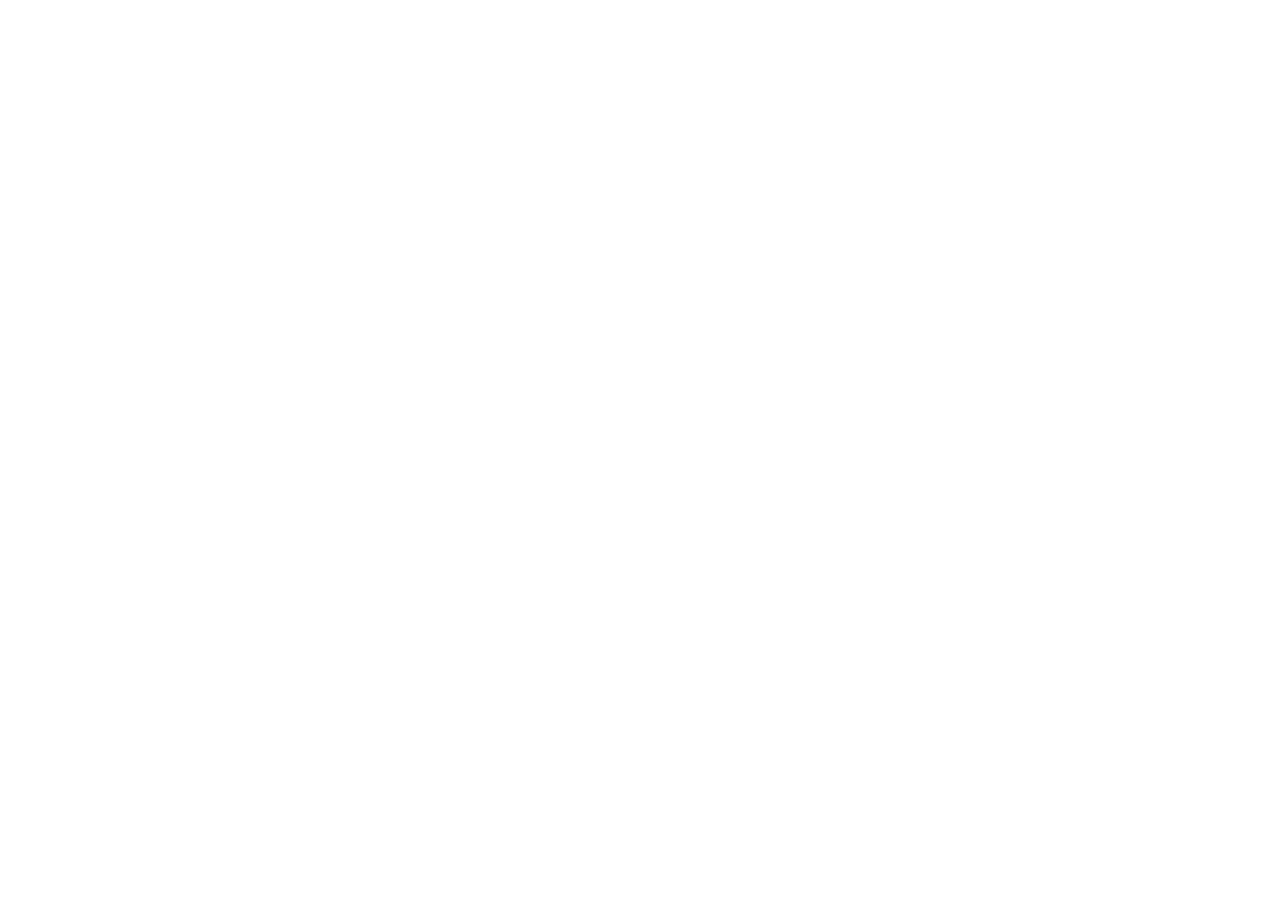
==== index.html @ 2cb547a8 "Initial commit" ====
<!DOCTYPE html>
<html lang="en">
<head>
  <meta charset="UTF-8">
  <meta name="viewport" content="width=device-width, initial-scale=1.0">
  <meta http-equiv="X-UA-Compatible" content="ie=edge">
  <title>Cafe Bonito</title>
  <link href="https://cdn.jsdelivr.net/npm/bootstrap@5.1.3/dist/css/bootstrap.min.css" rel="stylesheet" integrity="sha384-1BmE4kWBq78iYhFldvKuhfTAU6auU8tT94WrHftjDbrCEXSU1oBoqyl2QvZ6jIW3" crossorigin="anonymous">
</head>
<body>
 



<script src="https://cdn.jsdelivr.net/npm/@popperjs/core@2.10.2/dist/umd/popper.min.js"
integrity="sha384-7+zCNj/IqJ95wo16oMtfsKbZ9ccEh31eOz1HGyDuCQ6wgnyJNSYdrPa03rtR1zdB"
crossorigin="anonymous"></script>
<script src="https://cdn.jsdelivr.net/npm/bootstrap@5.1.3/dist/js/bootstrap.min.js"
integrity="sha384-QJHtvGhmr9XOIpI6YVutG+2QOK9T+ZnN4kzFN1RtK3zEFEIsxhlmWl5/YESvpZ13"
crossorigin="anonymous"></script>
</body>
</html>
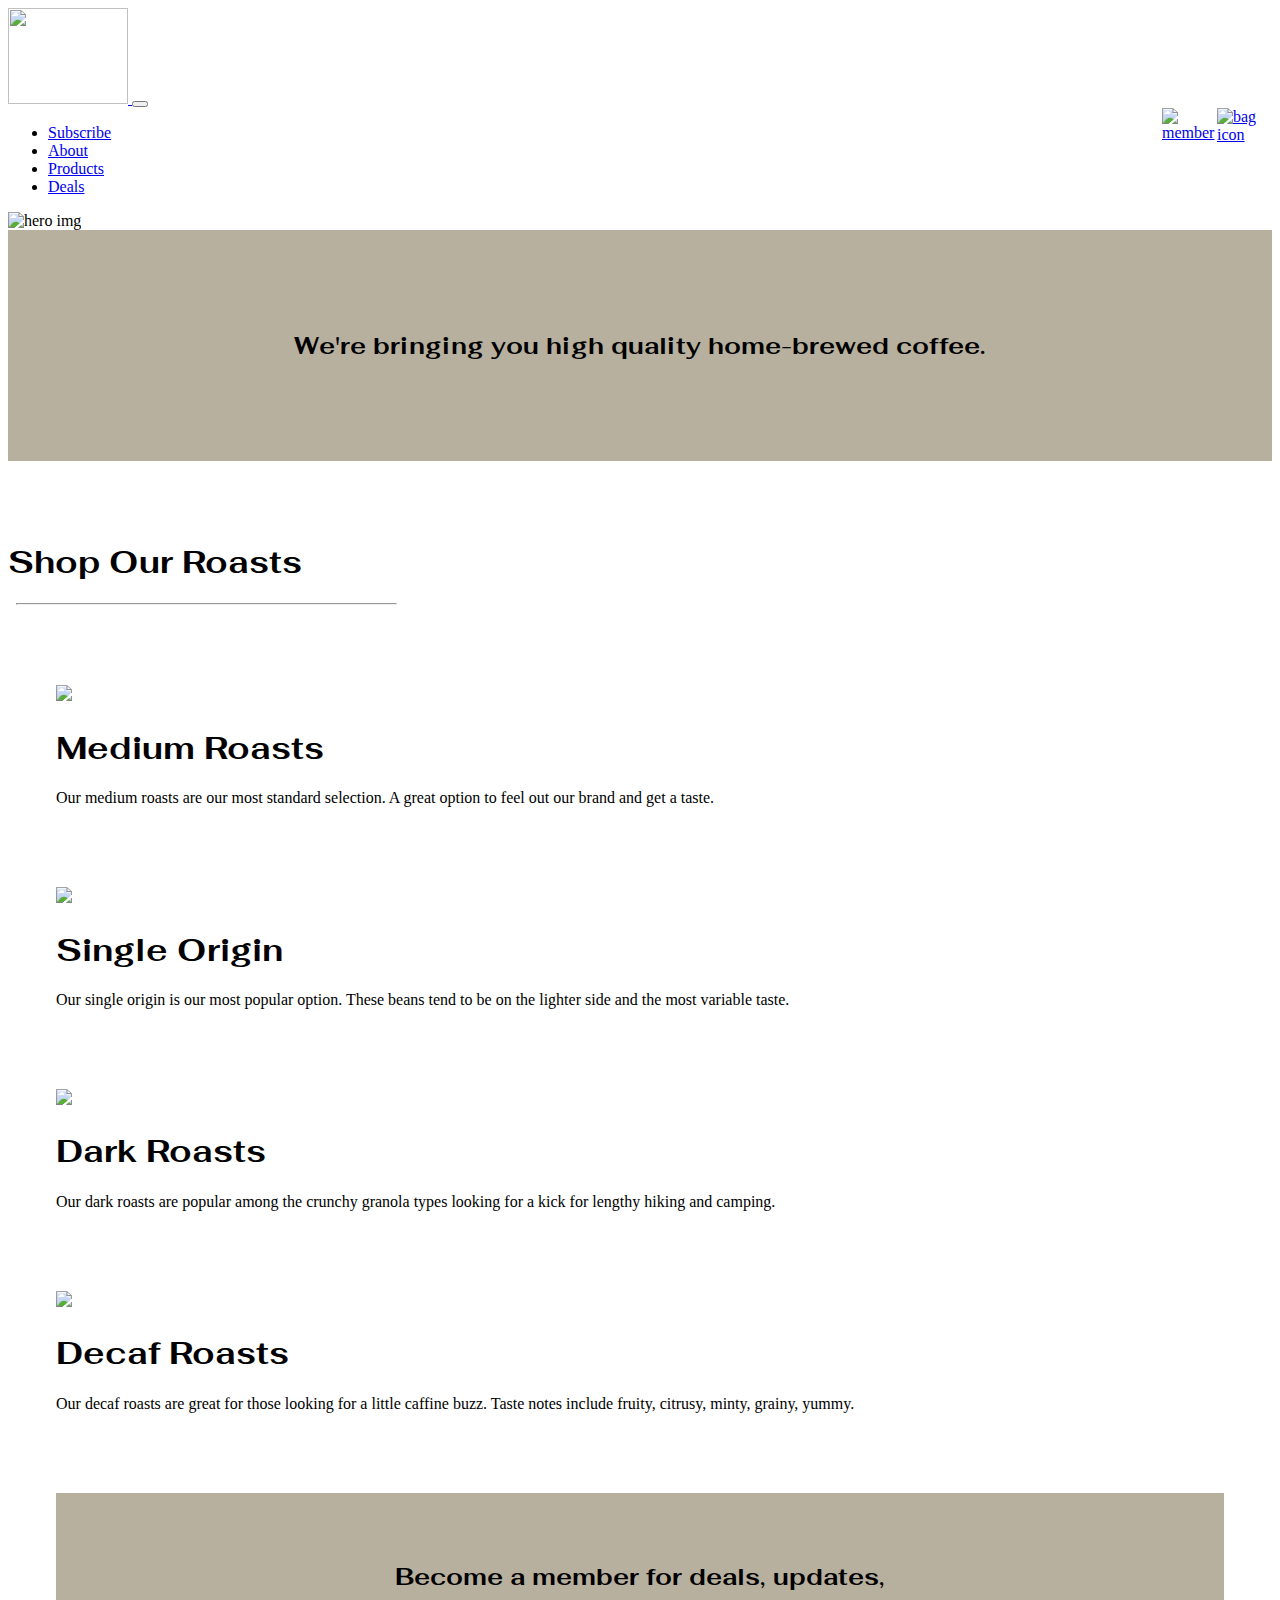
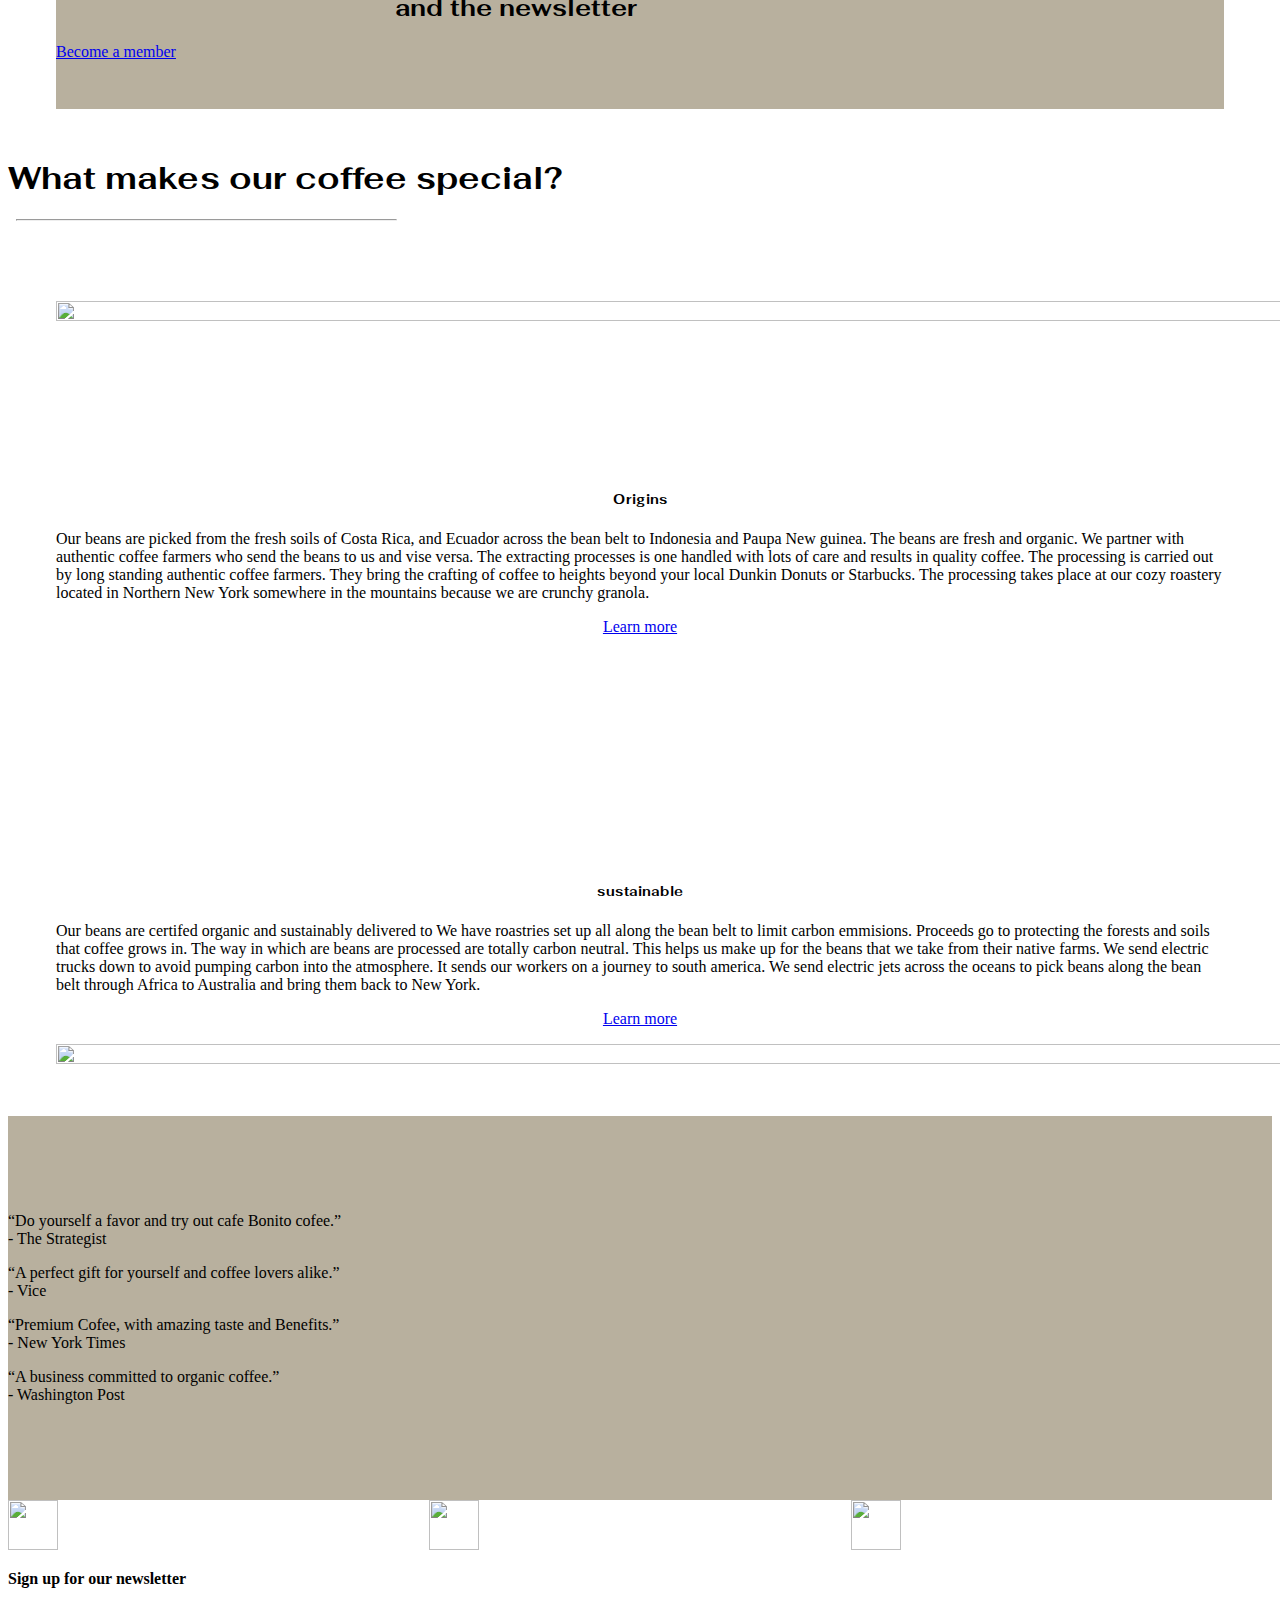
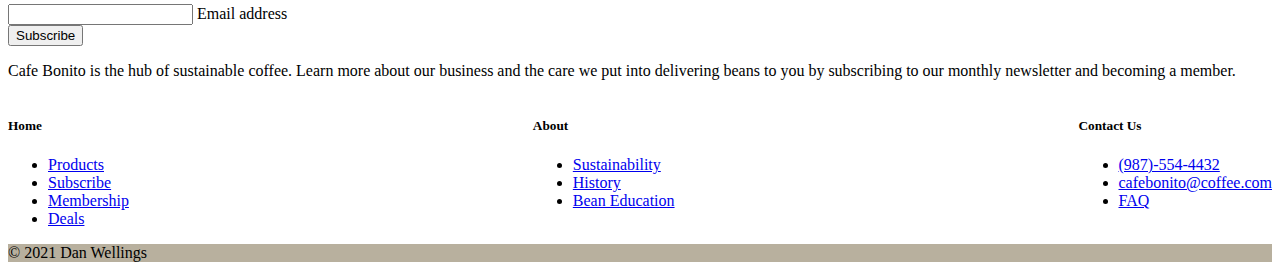
==== commit 109504d8: "Update index.html" ====
--- a/index.html
+++ b/index.html
@@ -6,11 +6,323 @@
   <meta http-equiv="X-UA-Compatible" content="ie=edge">
   <title>Cafe Bonito</title>
   <link href="https://cdn.jsdelivr.net/npm/bootstrap@5.1.3/dist/css/bootstrap.min.css" rel="stylesheet" integrity="sha384-1BmE4kWBq78iYhFldvKuhfTAU6auU8tT94WrHftjDbrCEXSU1oBoqyl2QvZ6jIW3" crossorigin="anonymous">
-</head>
+  <link rel="stylesheet" href="style.css">
+  <link rel="preconnect" href="https://fonts.googleapis.com">
+<link rel="preconnect" href="https://fonts.gstatic.com" crossorigin>
+<link href="https://fonts.googleapis.com/css2?family=Fahkwang:wght@400;700&display=swap" rel="stylesheet">
+
+
 <body>
- 
-
-
+    <nav class="navbar navbar-expand-lg navbar-light bg-light">
+  <div class="container-fluid">
+    <a class="navbar-brand" href="#">
+      <img src="ass-sf/cb.svg" alt="" width="120" height="96">
+    </a>
+    <button class="navbar-toggler" type="button" data-bs-toggle="collapse" data-bs-target="#navbarNav" aria-controls="navbarNav" aria-expanded="false" aria-label="Toggle navigation">
+      <span class="navbar-toggler-icon"></span>
+    </button>
+    <div class="collapse navbar-collapse" id="navbarNav">
+      <ul class="navbar-nav">
+        <li class="nav-item">
+          <a class="nav-link active" aria-current="page" href="#">Subscribe</a>
+        </li>
+        <li class="nav-item">
+          <a class="nav-link" href="#">About</a>
+        </li>
+        <li class="nav-item">
+          <a class="nav-link" href="#">Products</a>
+        </li>
+        <li class="nav-item">
+          <a class="nav-link" href="#">Deals</a>
+        </li>
+      </ul>
+      <div class="navbar-right">
+        <a class="nav-item-r" href="#">
+          <img class="nav-link" src="ass-sf/user.png" alt="member"></a>
+          <a class= "nav-item-r" href="#">
+          <img class="nav-link" src="ass-sf/shopping-bag.png" href="#" alt="bag icon"></a>
+      </div>
+    </div>
+  </div>
+</nav>
+
+  <section id="hero" class="container-fluid">
+    <img src="ass-sf/pucks.jpg" alt="hero img" width="100%" height="100%">
+  </section>
+    <section id="about" class="container-fluid">
+   <div class="card-hero">
+     <div class="card-body-1">
+      <h2>We're bringing you high quality home-brewed coffee.</h2>
+    </div>
+  </div>
+  </section>
+
+  <section id="products" class="container-fluid">
+    <h1>Shop Our Roasts</h1>
+    <hr />
+      <!--.card-->
+      <div class="row row-cols-1 row-cols-sm-4 g-4">
+  <div class="col-sm">
+    <div class="card">
+      <a class= "responsive" href="#">
+          <img src="ass-sf/Blend.jpg" class="card-img-top">
+        </a>
+      <div class="cardp-body">
+        <h1 class="card-title">Medium Roasts</h1>
+        <p class="card-text">Our medium roasts are our most standard selection. A great option to feel out our brand and get a taste. </p>
+      </div>
+    </div>
+  </div>
+      <!--.card-->
+  <div class="col-sm">
+    <div class="card">
+      <a class= "responsive" href="#">
+          <img src="ass-sf/Single-c.jpg" class="card-img-top">
+        </a>
+
+      <div class="cardp-body">
+        <h1 class="card-title">Single Origin</h1>
+        <p class="card-text">Our single origin is our most popular option. These beans tend to be on the lighter side and the most variable taste.</p>
+      </div>
+    </div>
+  </div>
+      <!--.card-->
+  <div class="col-sm">
+    <div class="card">
+      <a class= "responsive" href="#">
+          <img src="ass-sf/Dark.jpg" class="card-img-top">
+        </a>
+      <div class="cardp-body">
+        <h1 class="card-title">Dark Roasts</h1>
+        <p class="card-text">Our dark roasts are popular among the crunchy granola types looking for a kick for lengthy hiking and camping. </p>
+      </div>
+    </div>
+  </div>
+      <!--.card-->
+  <div class="col-sm">
+  <div class="card">
+  <a class= "responsive" href="#">
+      <img src="ass-sf/Decaf.jpg" class="card-img-top">
+    </a>
+      <div class="cardp-body">
+        <h1 class="card-title">Decaf Roasts</h1>
+        <p class="card-text">Our decaf roasts are great for those looking for a little caffine buzz. Taste notes include fruity, citrusy, minty, grainy, yummy.</p>
+      </div>
+    </div>
+  </div>
+    </div>
+ </section>
+
+  <section id="member" class="container-fluid">
+    <div class="card text-center">
+    <div class="card-body-member">
+    <h2 class="card-title">Become a member for deals, updates,<br>and the newsletter</br></h2>
+    <a href="#" class="btn btn-dark">Become a member</a>
+  </div>
+</div>
+</section>
+
+  <h1>What makes our coffee special?</h1>
+  <hr />
+  <section id="info" class="container-fluid">
+    <div class="card mb-3">
+  <div class="row g-0">
+    <div class="col-md-8">
+      <img src="ass-sf/Fore.jpg" class="img-fluid rounded-start" width="150%" height="150%">
+    </div>
+    <div class="col-md-4">
+      <div class="card-body-info">
+        <h5 class="card-title-info">Origins</h5>
+        <p class="card-text px-3">Our beans are picked from the fresh soils of Costa Rica, and Ecuador across the bean belt to Indonesia and Paupa New guinea. The beans are fresh and organic. We partner
+  with authentic coffee farmers who send the beans to us and vise versa. The extracting processes is one handled with lots of care and results in quality coffee.
+  The processing is carried out by long standing authentic coffee farmers. They bring the crafting of coffee to heights beyond your local Dunkin Donuts or Starbucks.
+  The processing takes place at our cozy roastery located in Northern New York somewhere in the mountains because we are crunchy granola.</p>
+        <p class="card-text-info"><a href="#" class="btn btn-dark learn">Learn more</a></p>
+      </div>
+    </div>
+  </div>
+</div>
+<div class="card mb-3">
+<div class="row g-0">
+  <div class="col-md-4">
+    <div class="card-body-info">
+      <h5 class="card-title-info">sustainable</h5>
+      <p class="card-text px-3">Our beans are certifed organic and sustainably delivered to We have roastries set up all along the bean belt to limit carbon
+  emmisions. Proceeds go to protecting the forests and soils that coffee grows in. The way in which are beans are processed are totally carbon neutral. This helps us
+make up for the beans that we take from their native farms. We send electric trucks down to avoid pumping carbon into the atmosphere. It sends our workers on a
+journey to south america. We send electric jets across the oceans to pick beans along the bean belt through Africa to Australia and bring them back to New York.</p>
+      <p class="card-text-info"><a href="#" class="btn btn-dark">Learn more</a></p>
+    </div>
+  </div>
+  <div class="col-md-8">
+  <img src="ass-sf/farm.jpg" class="img-fluid rounded-start" width="150%" height="150%">
+</div>
+</div>
+</div>
+  </section>
+
+  <section id="testimonial" class="container-fluid">
+    <div class="card-body">
+     <div class="row row-cols-1 row-cols-sm-4">
+       <div class="col-sm">
+         <p>“Do yourself a favor and try out cafe Bonito cofee.”<br> - The Strategist</br></p>
+   </div>
+   <div class="col-sm">
+     <p>“A perfect gift for yourself and coffee lovers alike.”<br> -  Vice</br></p>
+</div>
+<div class="col-sm">
+  <p>“Premium Cofee, with amazing taste and Benefits.”<br> - New York Times</br></p>
+</div>
+<div class="col-sm">
+  <p>“A business committed to organic coffee.”<br> - Washington Post</br></p>
+</div>
+  </section>
+</body>
+  <footer class="bg-light text-center ">
+  <!-- Grid container -->
+  <div class="container p-4">
+
+      <!-- Section: Social media -->
+      <section class="mb-4">
+        <div class="social-row">
+        <!-- twitter -->
+        <a class="btn btn-floating m-1" href="#!" role="button">
+        <img src="ass-sf/twitter.png" width="50" height="50"></a>
+
+        <!-- facebook -->
+        <a class="btn btn-floating m-1" href="#!" role="button">
+        <img src="ass-sf/facebook.png" width="50" height="50"></a>
+
+        <!-- instagram -->
+        <a class="btn btn-floating m-1" href="#!" role="button">
+         <img src="ass-sf/instagram.png" width="50" height="50"></a>
+       </div>
+      </section>
+    <!-- Section: Form -->
+    <section class="">
+      <form action="">
+        <!--Grid row-->
+        <div class="row d-flex justify-content-center">
+          <!--Grid column-->
+          <div class="col-auto">
+            <p class="pt-2">
+              <strong>Sign up for our newsletter</strong>
+            </p>
+          </div>
+          <!--Grid column-->
+
+          <!--Grid column-->
+          <div class="col-md-5 col-12">
+            <!-- Email input -->
+            <div class="form-outline mb-4">
+              <input type="email" id="form5Example2" class="form-control" />
+              <label class="form-label" for="form5Example2">Email address</label>
+            </div>
+          </div>
+          <!--Grid column-->
+
+          <!--Grid column-->
+          <div class="col-auto">
+
+            <!-- Submit button -->
+            <button type="submit" class="btn btn-dark mb-4">
+              Subscribe
+            </button>
+          </div>
+          <!--Grid column-->
+        </div>
+        <!--Grid row-->
+      </form>
+    </section>
+    <!-- Section: Form -->
+
+
+    <!-- Section: Text -->
+    <section class="mb-4">
+      <p>
+        Cafe Bonito is the hub of sustainable coffee. Learn more about our business and
+        the care we put into delivering beans to you by subscribing to our monthly newsletter
+        and becoming a member.
+
+      </p>
+    </section>
+    <!-- Section: Text -->
+
+
+    <!-- Section: Links -->
+    <section class="">
+      <!--Grid row-->
+      <div class="row-f">
+        <!--Grid column-->
+        <div class="col-lg-3 col-md-6 mb-4 mb-md-0">
+          <h5 class="text-uppercase">Home</h5>
+
+          <ul class="list-unstyled mb-0">
+            <li>
+              <a href="#!" class="text-dark">Products</a>
+            </li>
+            <li>
+              <a href="#!" class="text-dark">Subscribe</a>
+            </li>
+            <li>
+              <a href="#!" class="text-dark">Membership</a>
+            </li>
+            <li>
+              <a href="#!" class="text-dark">Deals</a>
+            </li>
+          </ul>
+        </div>
+        <!--Grid column-->
+
+        <!--Grid column-->
+        <div class="col-lg-3 col-md-6 mb-4 mb-md-0">
+          <h5 class="text-uppercase">About</h5>
+
+          <ul class="list-unstyled mb-0">
+            <li>
+              <a href="#!" class="text-dark">Sustainability</a>
+            </li>
+            <li>
+              <a href="#!" class="text-dark">History</a>
+            </li>
+            <li>
+              <a href="#!" class="text-dark">Bean Education</a>
+            </li>
+          </ul>
+        </div>
+
+
+        <!--Grid column-->
+        <div class="col-lg-3 col-md-6 mb-4 mb-md-0">
+          <h5 class="text-uppercase">Contact Us</h5>
+
+          <ul class="list-unstyled mb-0">
+            <li>
+              <a href="#!" class="text-dark">(987)-554-4432</a>
+            </li>
+            <li>
+              <a href="#!" class="text-dark">cafebonito@coffee.com</a>
+            </li>
+            <li>
+              <a href="#!" class="text-dark">FAQ</a>
+            </li>
+          </ul>
+        </div>
+        <!--Grid column-->
+      </div>
+      <!--Grid row-->
+    </section>
+    <!-- Section: Links -->
+
+  </div>
+  <!-- Grid container -->
+
+  <!-- Copyright -->
+  <div class="text-center p-3" style="background-color:#B8B09E">
+    © 2021 Dan Wellings
+  </div>
+  <!-- Copyright -->
+  </footer>
 
 <script src="https://cdn.jsdelivr.net/npm/@popperjs/core@2.10.2/dist/umd/popper.min.js"
 integrity="sha384-7+zCNj/IqJ95wo16oMtfsKbZ9ccEh31eOz1HGyDuCQ6wgnyJNSYdrPa03rtR1zdB"
--- a/style.css
+++ b/style.css
@@ -0,0 +1,118 @@
+
+.card-body {
+ background-color: #B8B09E;
+ padding-top: 5rem;
+ padding-bottom: 5rem;
+}
+
+.card-body-1 {
+  background-color: #B8B09E;
+  padding-top: 5rem;
+  padding-bottom: 5rem;
+  margin-bottom: 5rem;
+  text-align: center;
+
+
+}
+.navbar-collapse {
+  display: flex;
+  flex-direction: row;
+  justify-content: space-between;
+  align-items: flex-start;
+}
+
+.navbar-right {
+  display: flex;
+  flex-direction: row;
+  list-style: none;
+}
+
+.nav-item-r img {
+  width: 55px;
+  height: auto;
+}
+
+.nav-item-r {
+  display: flex;
+  justify-content: flex-end;
+  align-content: flex-end;
+
+}
+
+
+
+
+
+
+h1 {
+  font-family: 'Fahkwang', sans-serif;
+}
+
+h2 {
+  font-family: 'Fahkwang', sans-serif;
+  display: flex;
+  justify-content: center;
+  align-content: center;
+}
+
+hr {
+  width: 30%;
+  margin-left: .5rem;
+  margin-right: auto;
+}
+
+
+
+
+.card {
+  margin-left: 3rem;
+  margin-right: 3rem;
+  margin-top: 5rem;
+  margin-bottom: 3rem;
+}
+
+.card-d {
+  margin-left: 3rem;
+  margin-right: 3rem;
+  margin-top:3rem;
+  margin-bottom: 3rem;
+}
+
+
+
+.card-body-member {
+  background-color: #B8B09E;
+  padding-top: 3rem;
+  padding-bottom: 3rem;
+}
+
+.card-text-info {
+  display: flex;
+  justify-content: center;
+  align-content: center;
+}
+
+.card-title-info {
+font-family: 'Fahkwang', sans-serif;
+display: flex;
+justify-content: center;
+align-content: center;
+}
+
+.col-md-4 {
+padding-top: 9rem;
+
+}
+
+
+
+.social-row {
+  display: grid;
+  grid-template-columns: 1fr 1fr 1fr;
+
+}
+
+.row-f {
+  display: flex;
+  justify-content: space-between;
+}
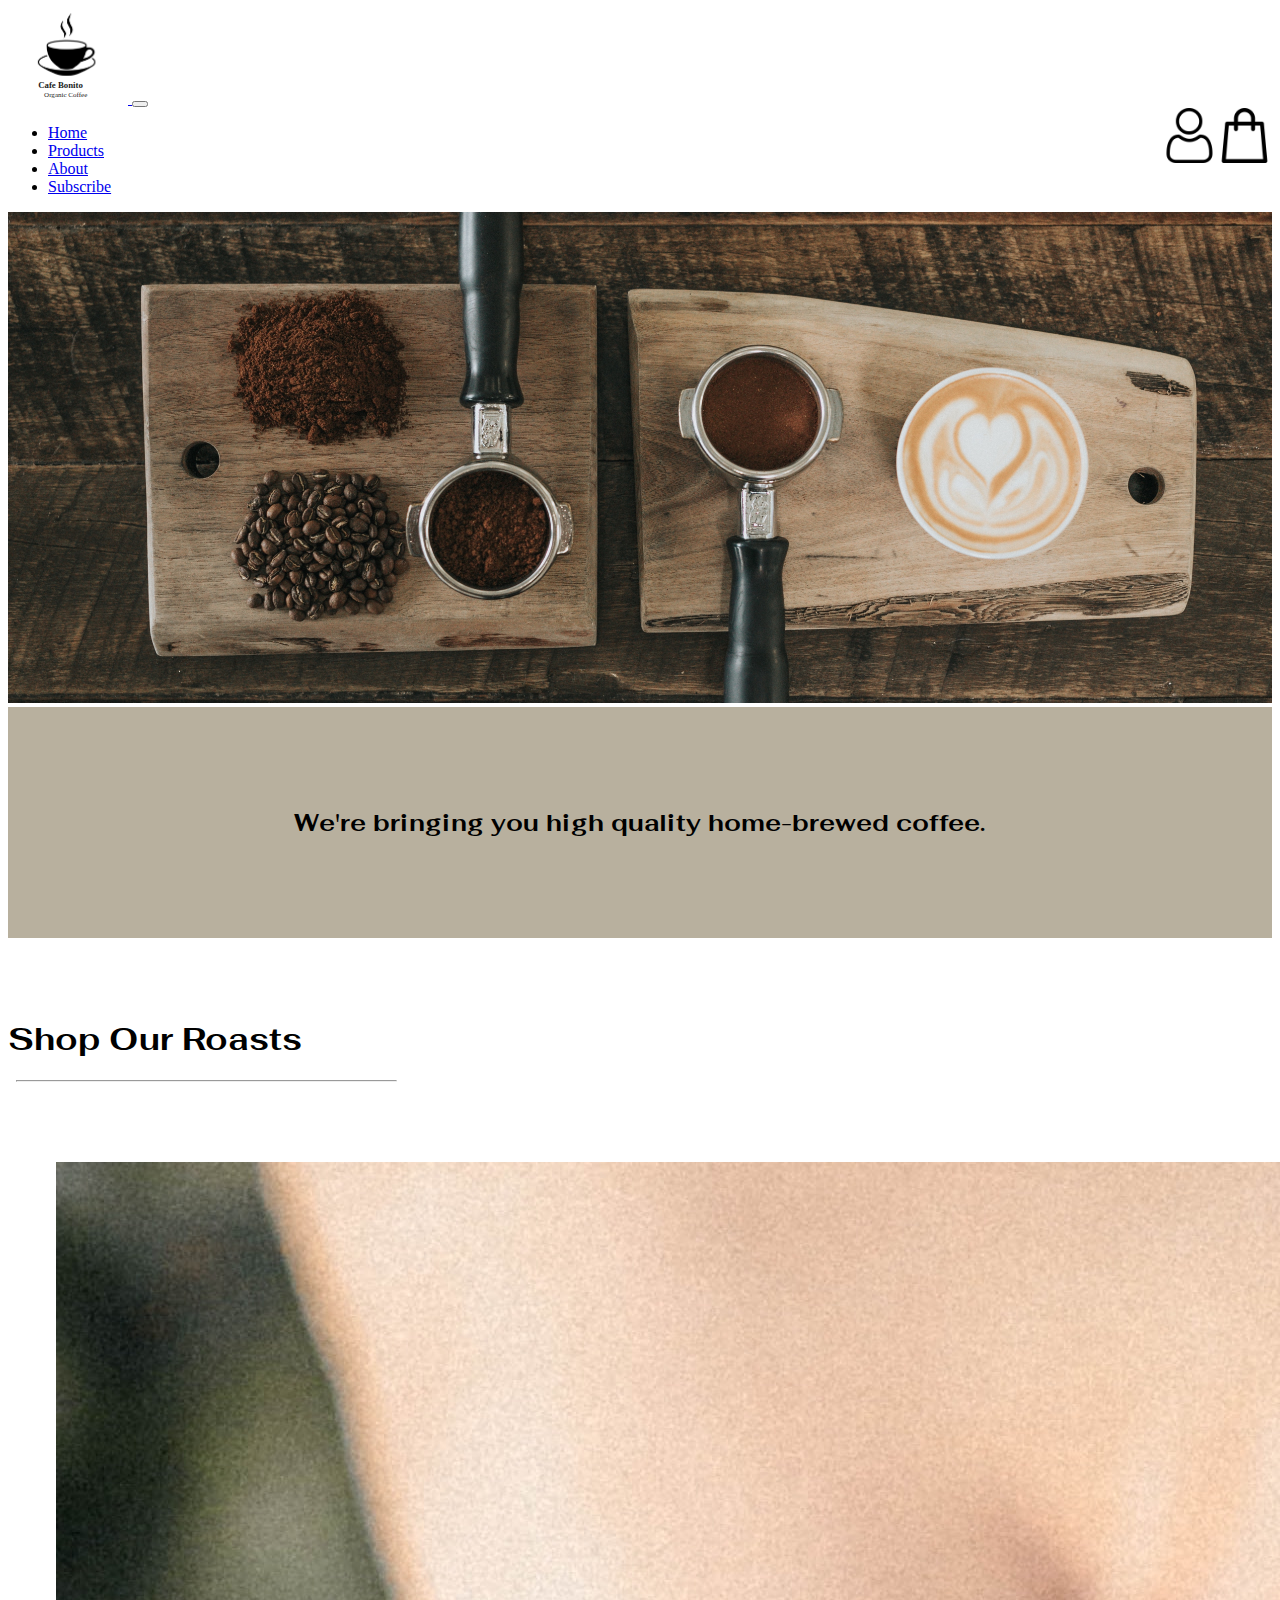
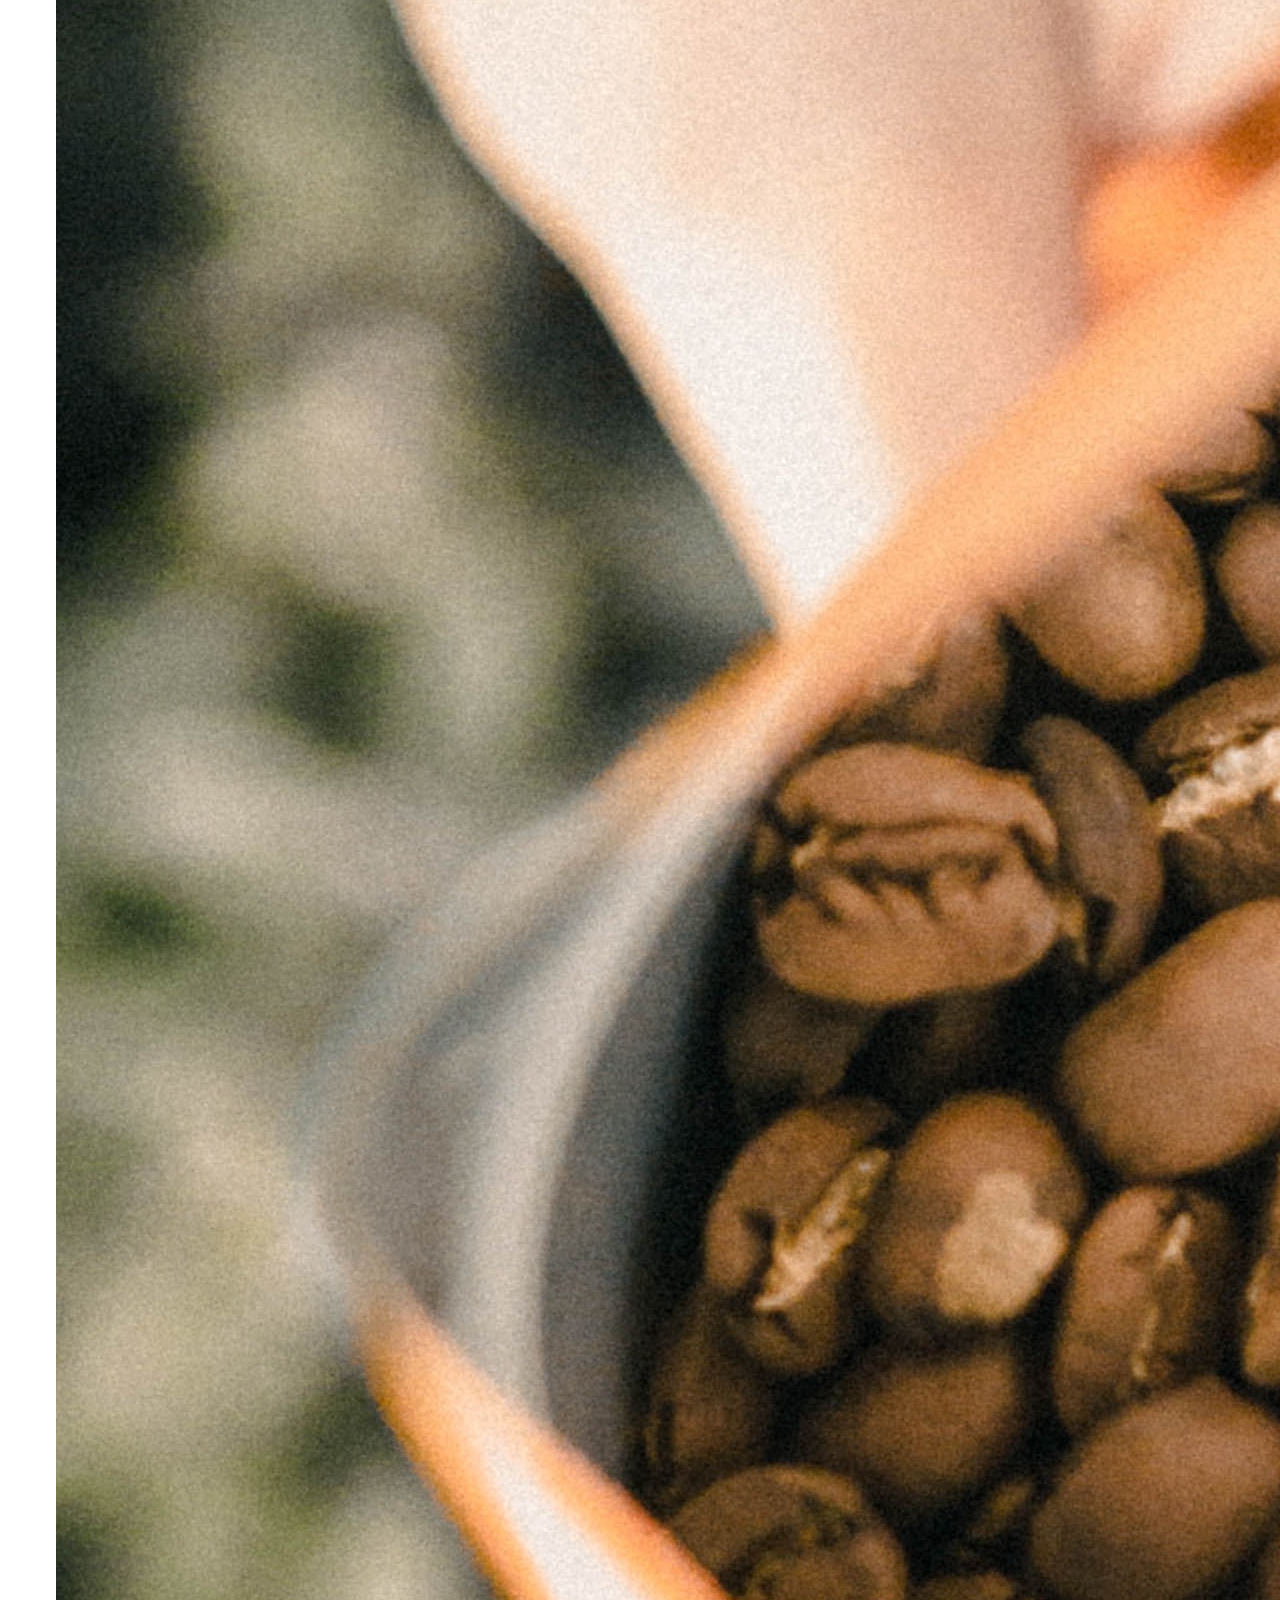
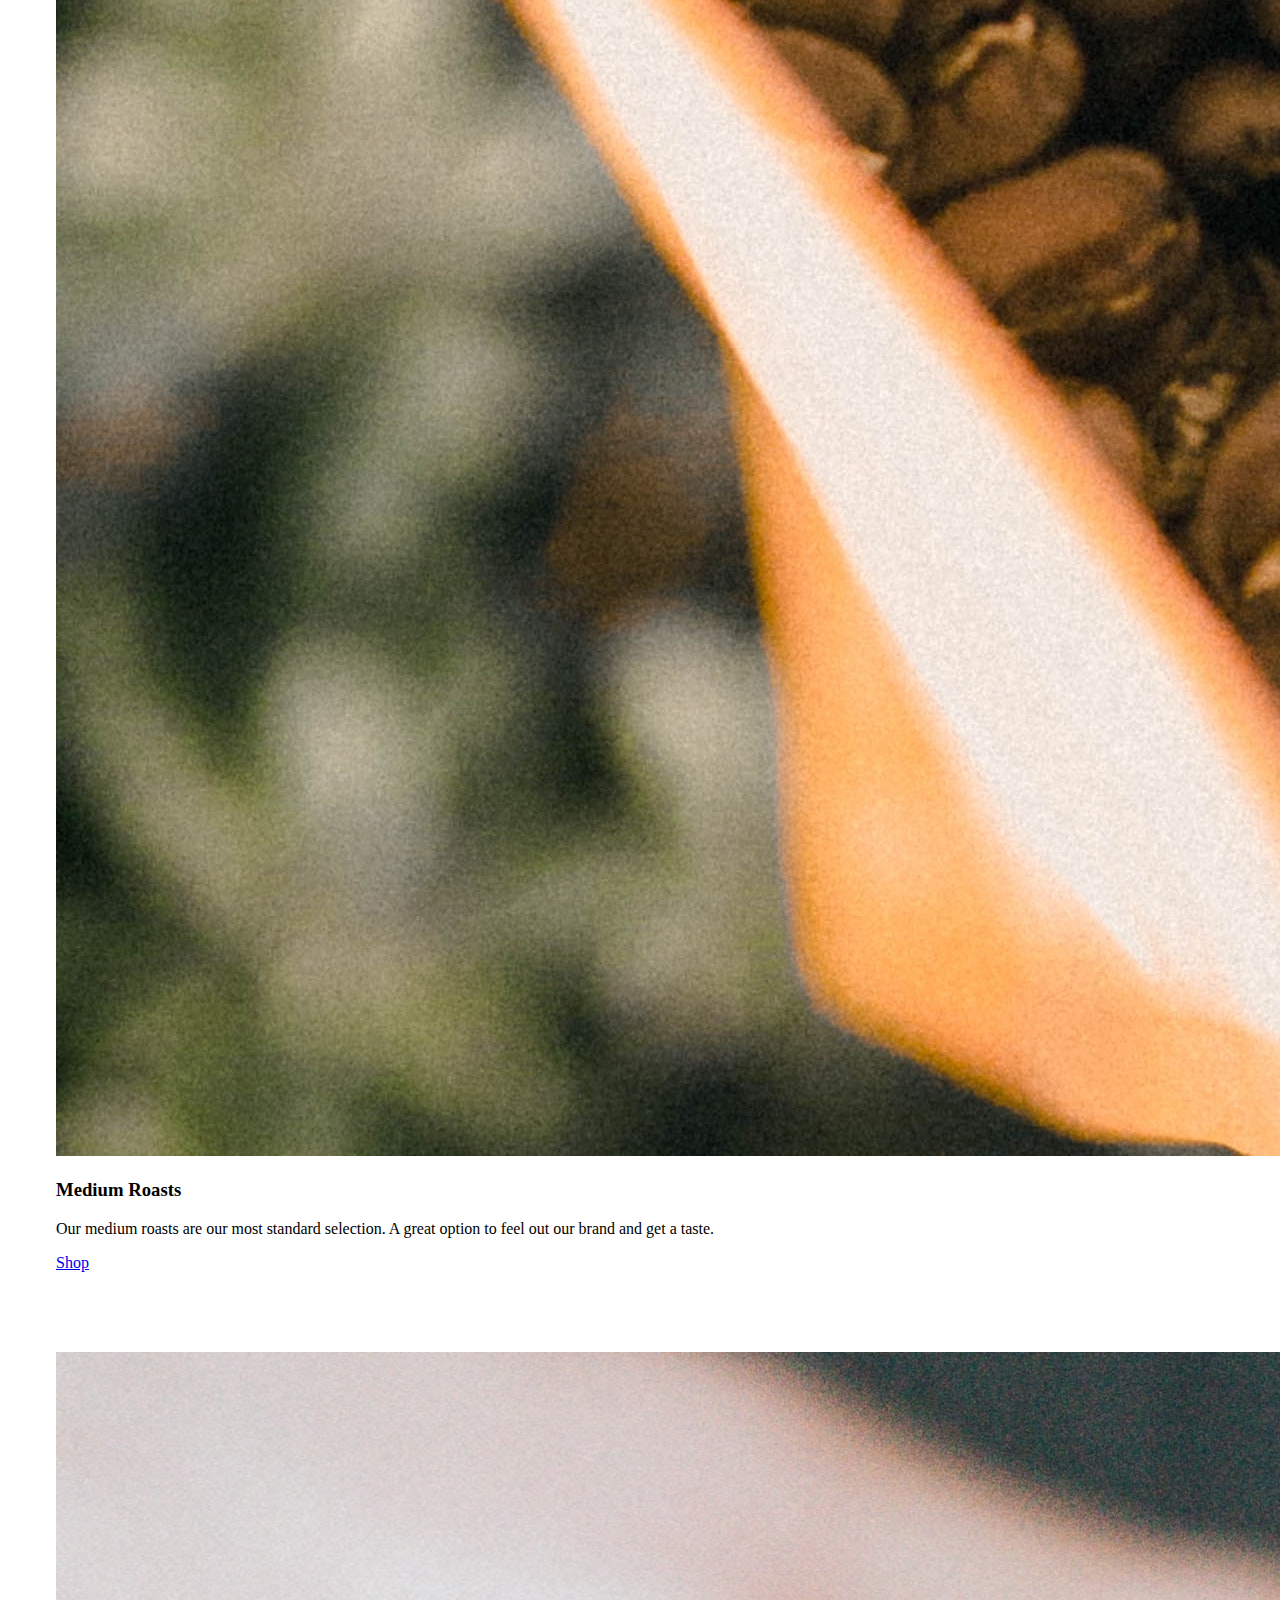
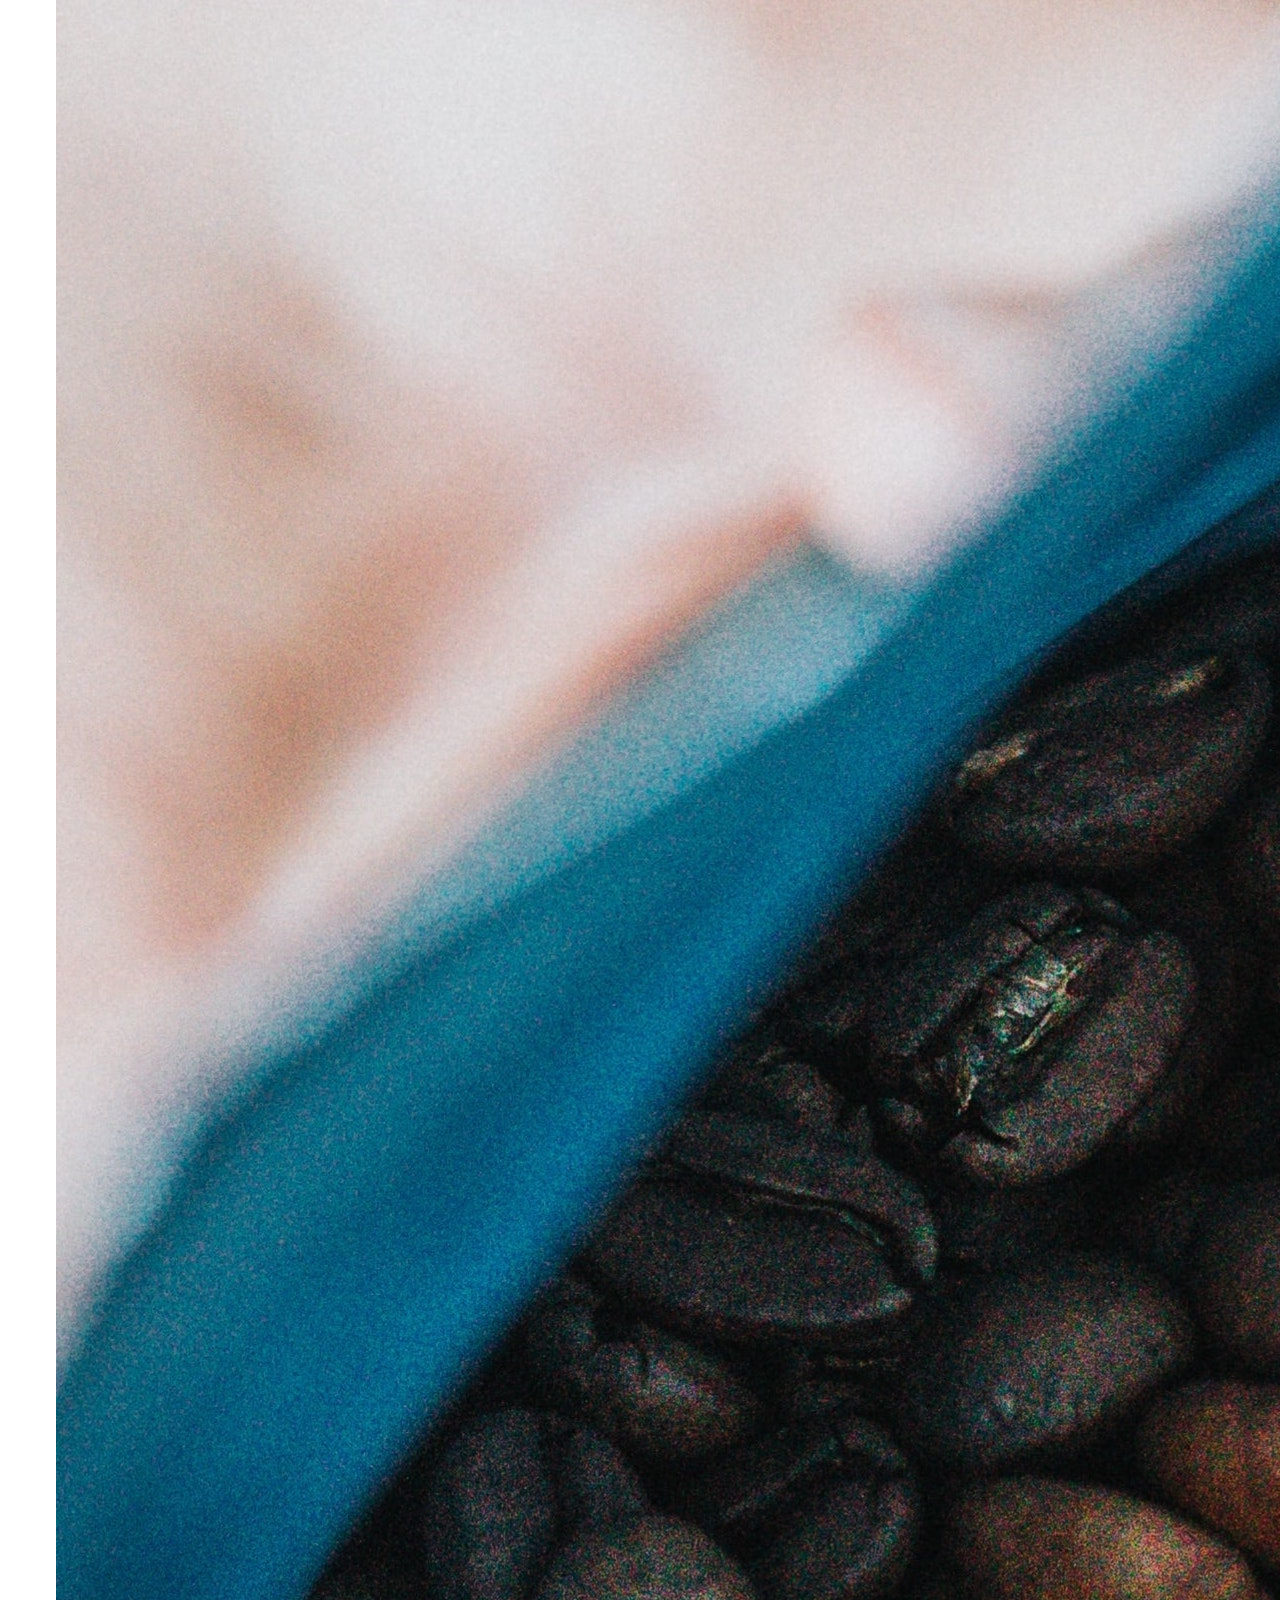
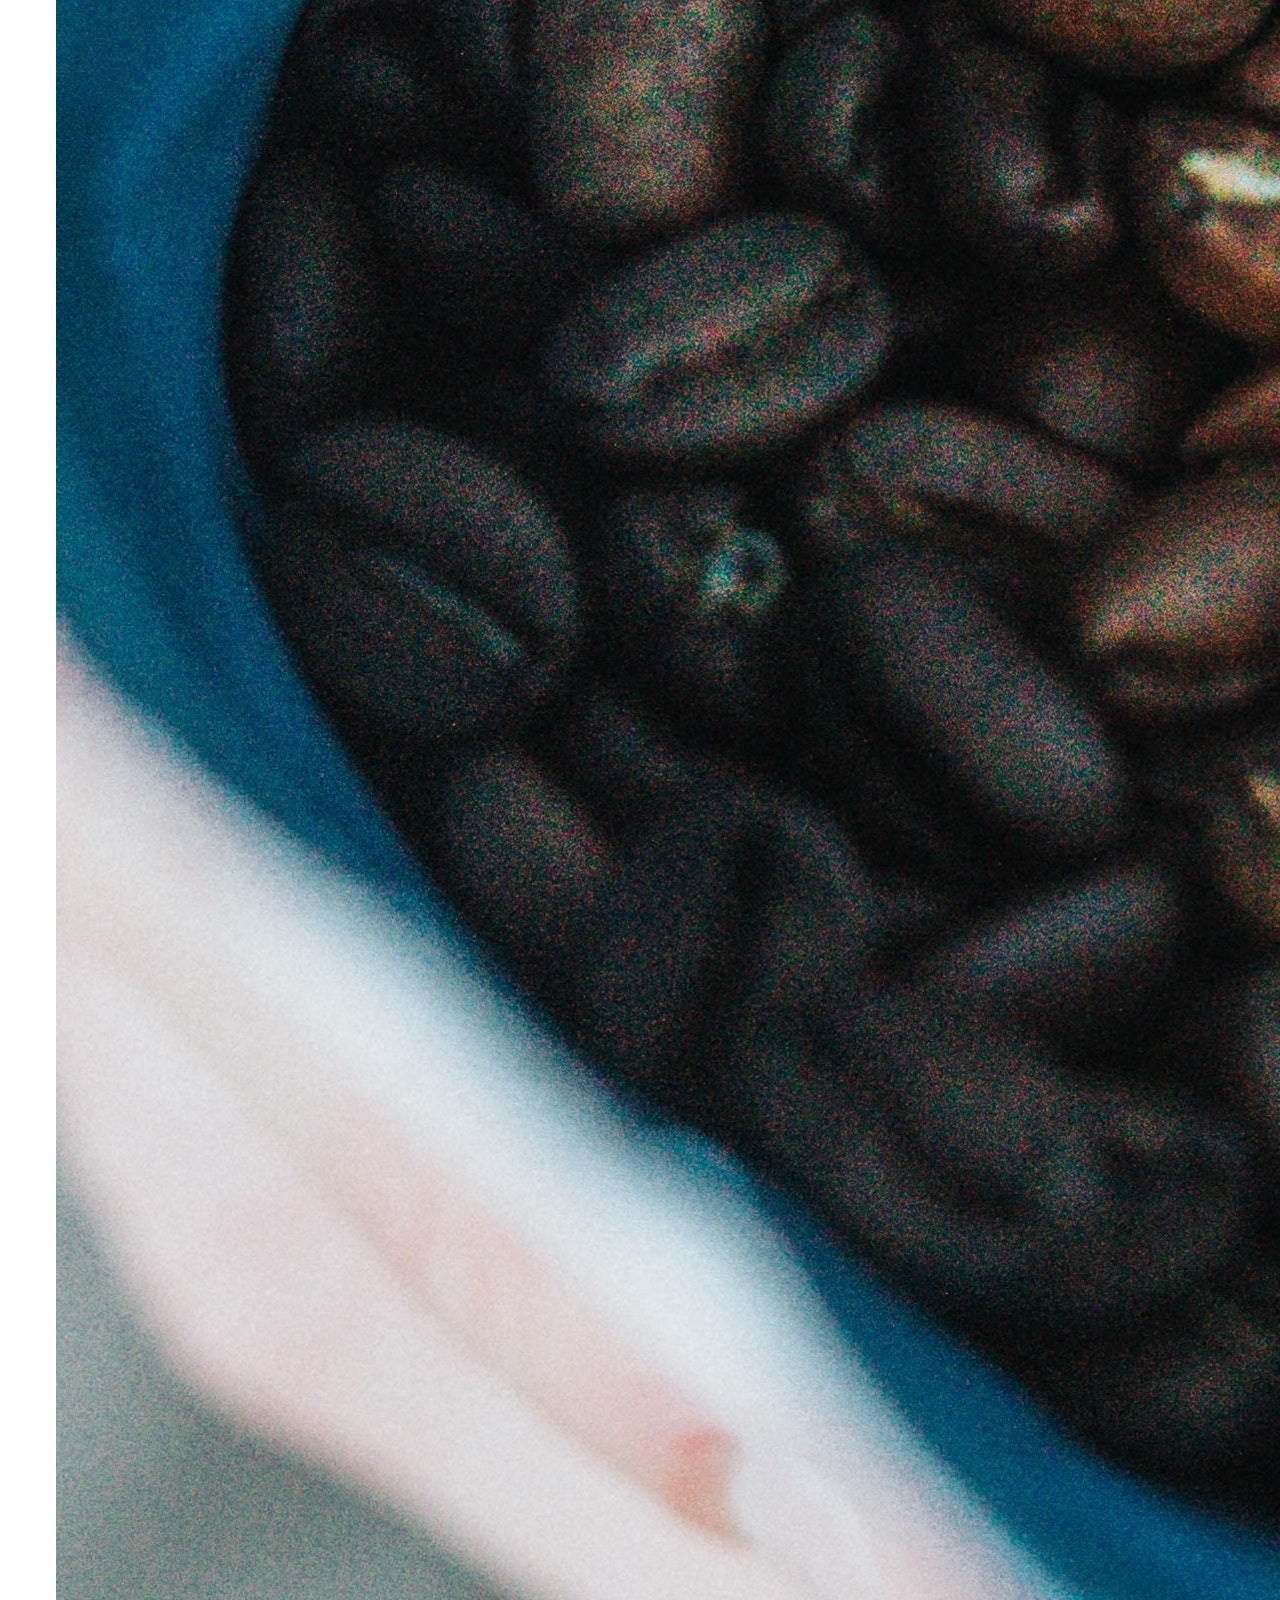
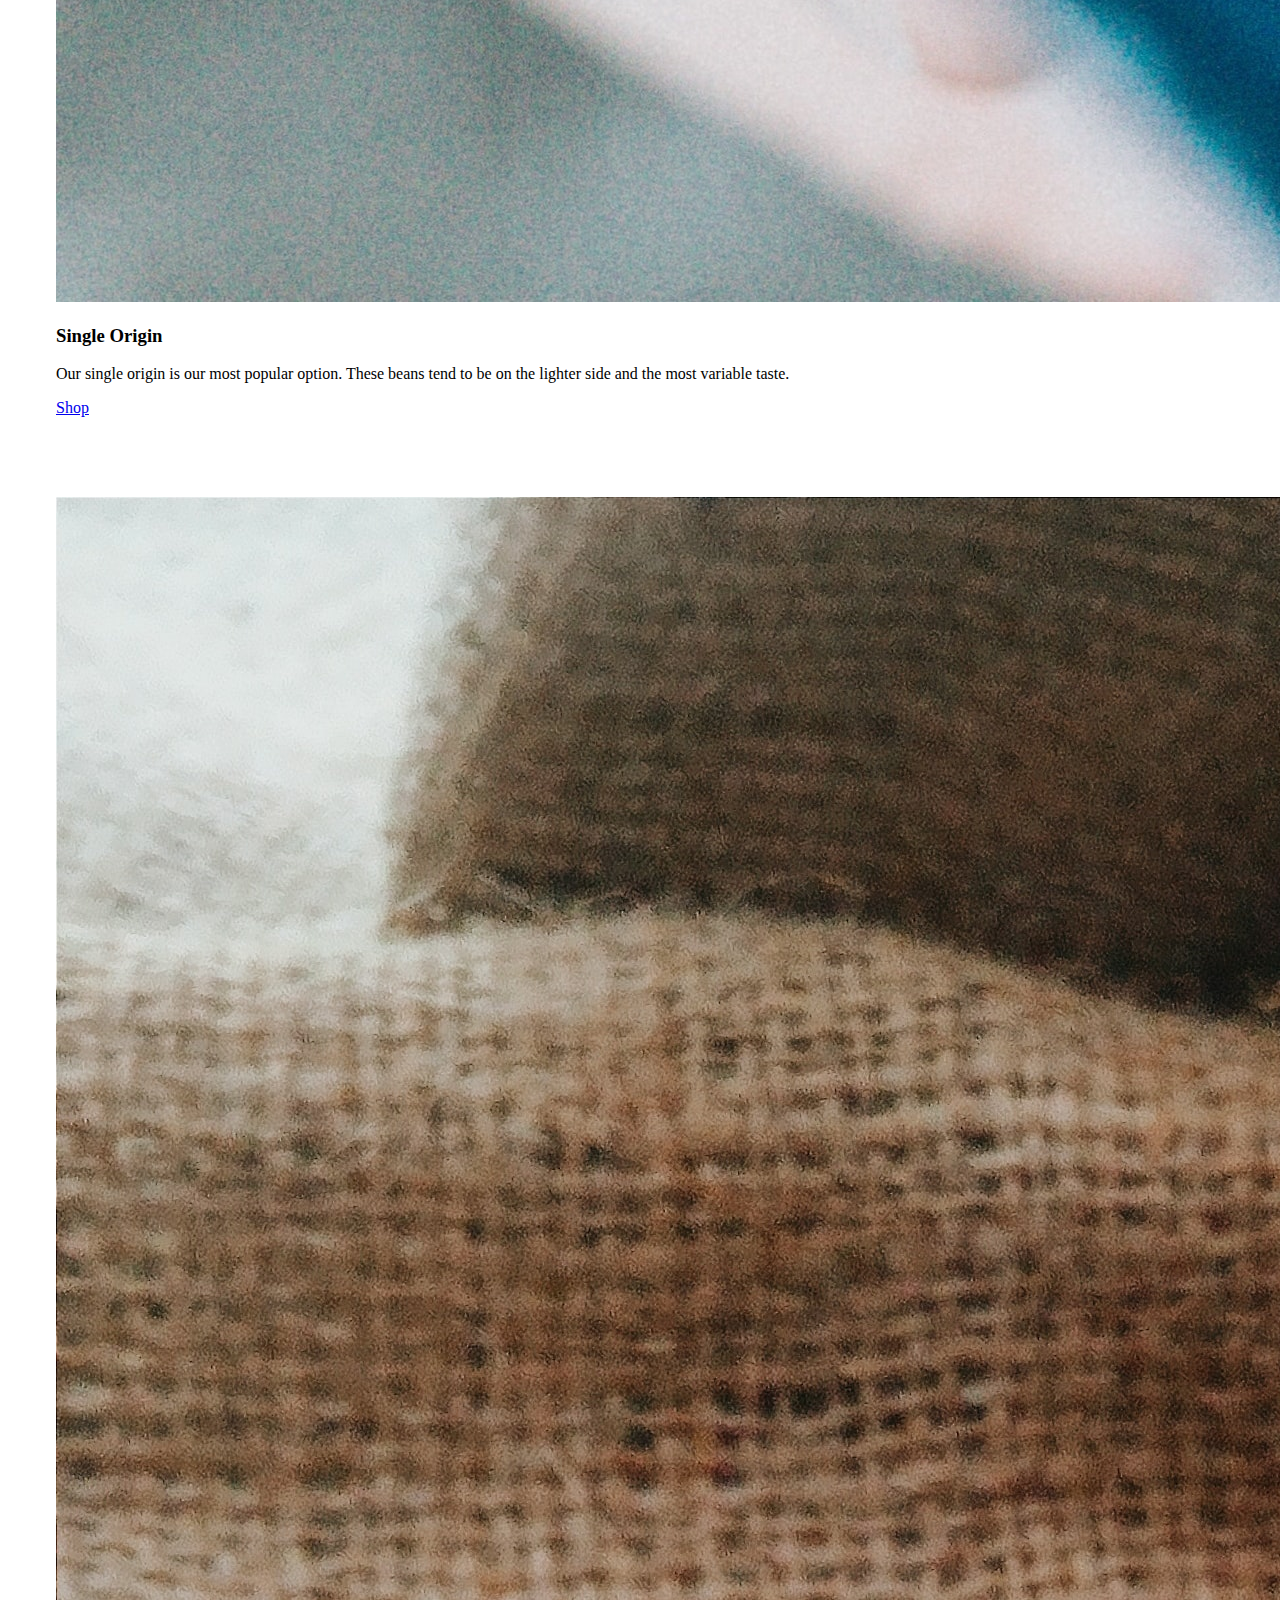
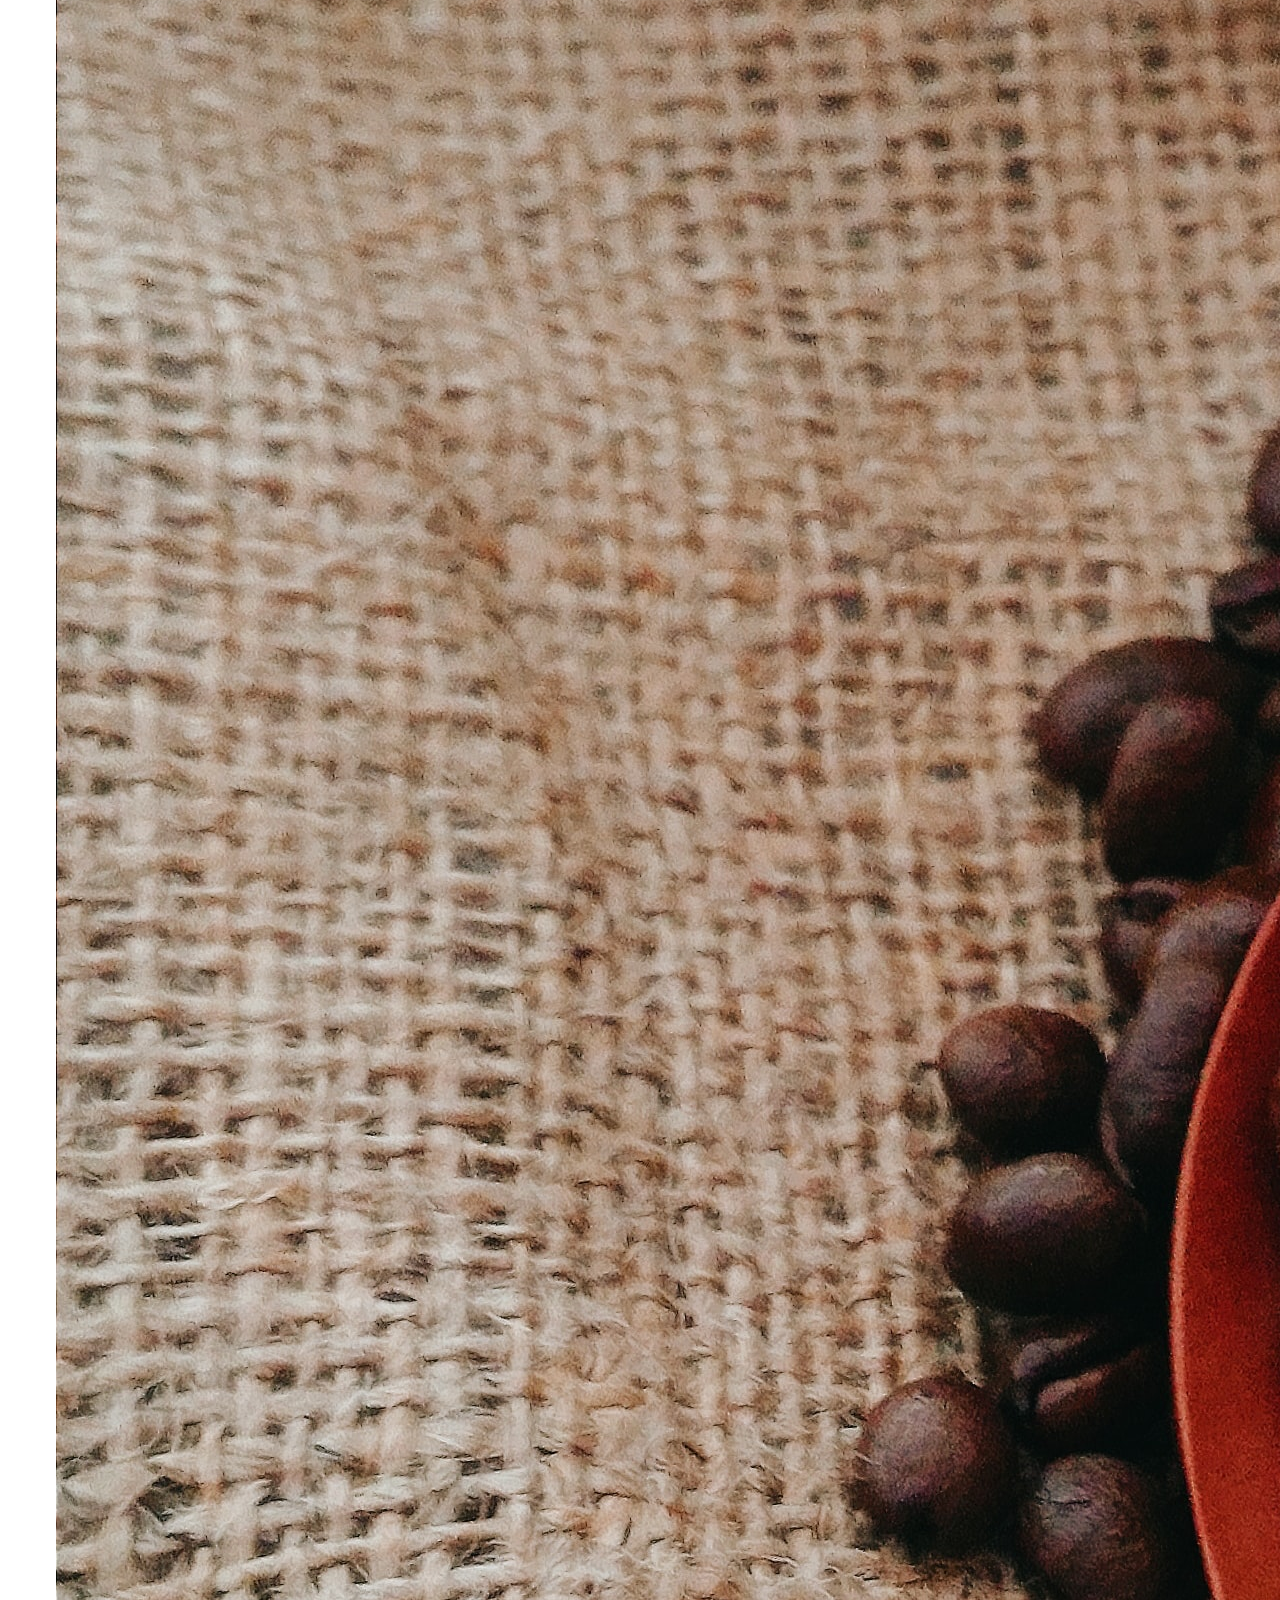
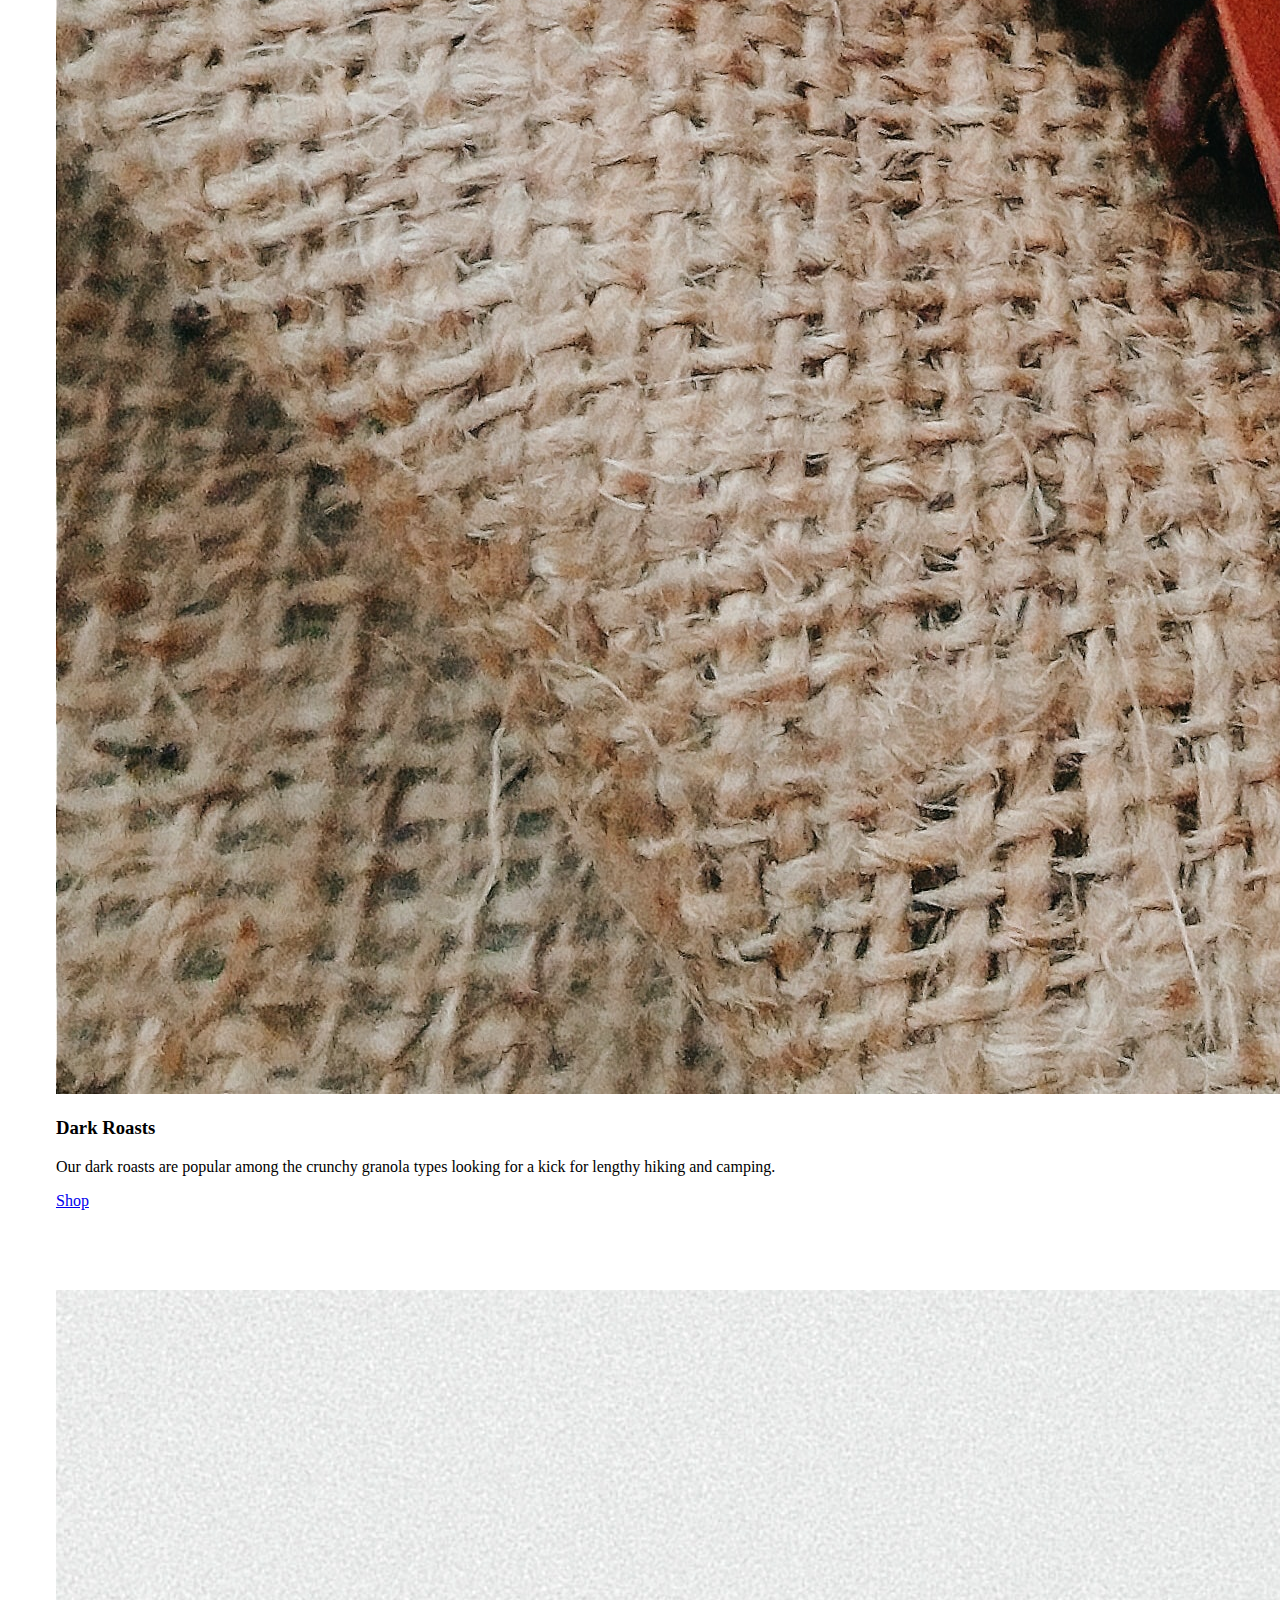
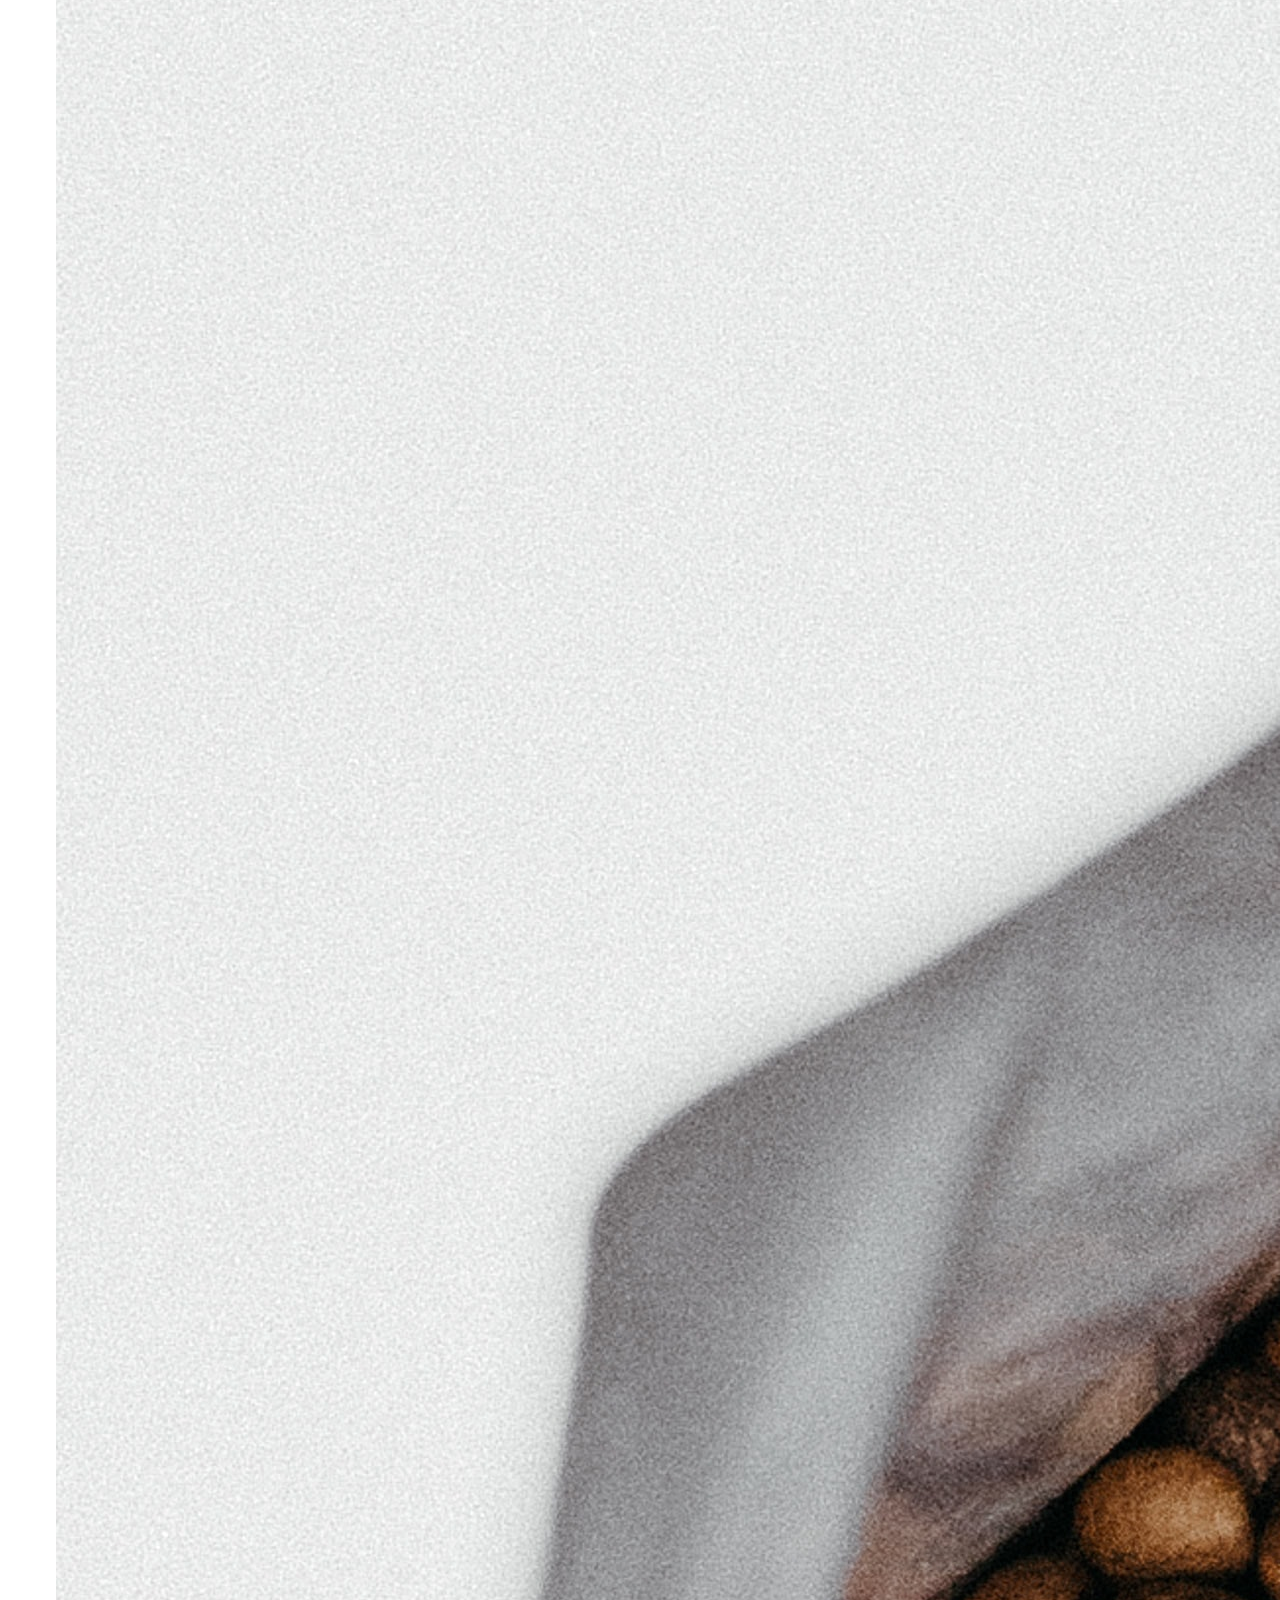
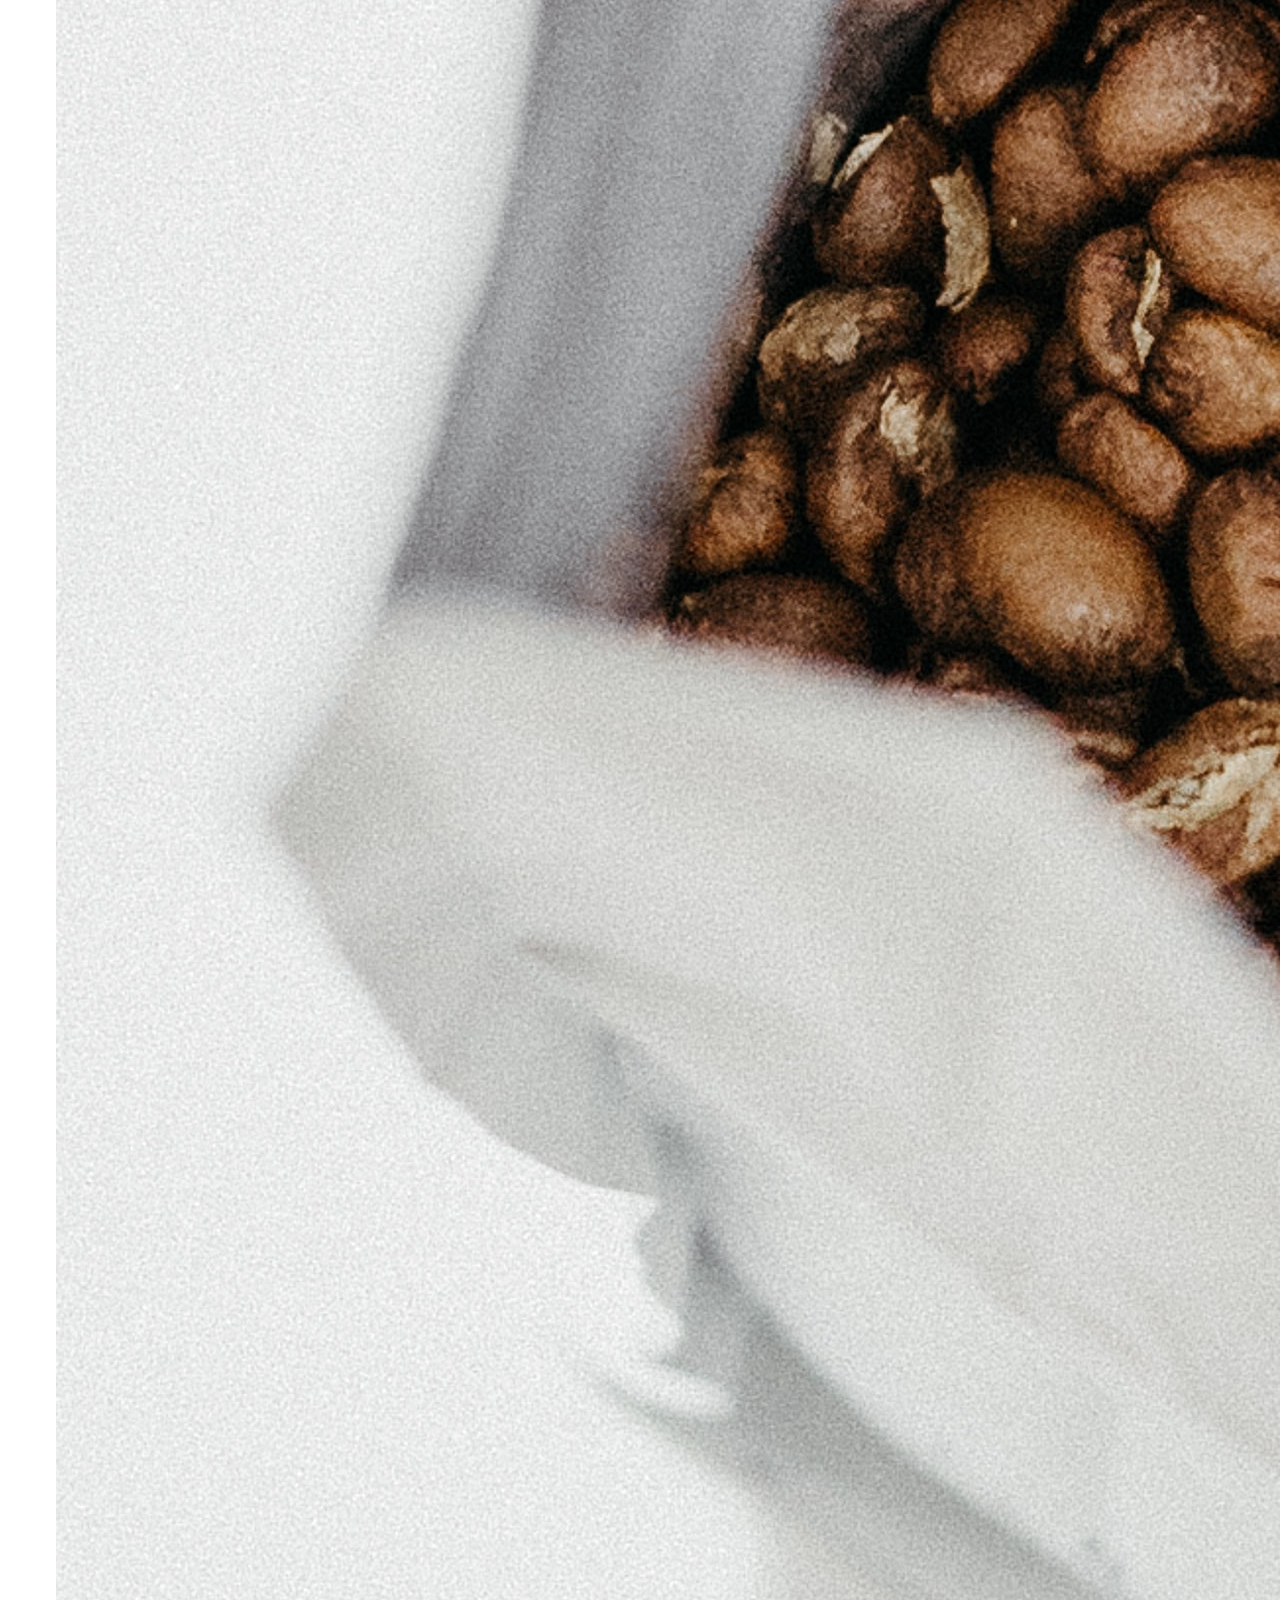
==== commit e2d45fec: "Update index.html" ====
--- a/index.html
+++ b/index.html
@@ -24,23 +24,24 @@
     <div class="collapse navbar-collapse" id="navbarNav">
       <ul class="navbar-nav">
         <li class="nav-item">
-          <a class="nav-link active" aria-current="page" href="#">Subscribe</a>
+          <a class="nav-link active" aria-current="page" href="#">Home</a>
         </li>
         <li class="nav-item">
-          <a class="nav-link" href="#">About</a>
+          <a class="nav-link" href="#products">Products</a>
         </li>
         <li class="nav-item">
-          <a class="nav-link" href="#">Products</a>
+          <a class="nav-link" href="#info">About</a>
         </li>
         <li class="nav-item">
-          <a class="nav-link" href="#">Deals</a>
+          <a class="nav-link" href="member.html">Subscribe</a>
         </li>
       </ul>
       <div class="navbar-right">
-        <a class="nav-item-r" href="#">
+        <a class="nav-item-r" href="member.html">
           <img class="nav-link" src="ass-sf/user.png" alt="member"></a>
-          <a class= "nav-item-r" href="#">
-          <img class="nav-link" src="ass-sf/shopping-bag.png" href="#" alt="bag icon"></a>
+          <a class= "nav-item-r" href="cart.html">
+          <img class="nav-link" src="ass-sf/shopping-bag.png" href="cart.html" alt="bag icon"></a>
+
       </div>
     </div>
   </div>
@@ -49,6 +50,8 @@
   <section id="hero" class="container-fluid">
     <img src="ass-sf/pucks.jpg" alt="hero img" width="100%" height="100%">
   </section>
+
+
     <section id="about" class="container-fluid">
    <div class="card-hero">
      <div class="card-body-1">
@@ -64,67 +67,74 @@
       <div class="row row-cols-1 row-cols-sm-4 g-4">
   <div class="col-sm">
     <div class="card">
-      <a class= "responsive" href="#">
+      <a class= "responsive" href="blend-page.html">
           <img src="ass-sf/Blend.jpg" class="card-img-top">
         </a>
       <div class="cardp-body">
-        <h1 class="card-title">Medium Roasts</h1>
+        <h3 class="card-title">Medium Roasts</h3>
         <p class="card-text">Our medium roasts are our most standard selection. A great option to feel out our brand and get a taste. </p>
+        <a href="blend-page.html" class="btn shop btn-dark">Shop</a>
       </div>
     </div>
   </div>
       <!--.card-->
   <div class="col-sm">
     <div class="card">
-      <a class= "responsive" href="#">
+      <a class= "responsive" href="single-page.html">
           <img src="ass-sf/Single-c.jpg" class="card-img-top">
         </a>
 
       <div class="cardp-body">
-        <h1 class="card-title">Single Origin</h1>
+        <h3 class="card-title">Single Origin</h3>
         <p class="card-text">Our single origin is our most popular option. These beans tend to be on the lighter side and the most variable taste.</p>
+        <a href="single-page.html" class="btn shop btn-dark">Shop</a>
       </div>
     </div>
   </div>
       <!--.card-->
   <div class="col-sm">
     <div class="card">
-      <a class= "responsive" href="#">
-          <img src="ass-sf/Dark.jpg" class="card-img-top">
-        </a>
+      <a class= "responsive" href="dr-page.html">
+          <img src="ass-sf/Dark.jpg" class="card-img-top"></a>
+
       <div class="cardp-body">
-        <h1 class="card-title">Dark Roasts</h1>
+        <h3 class="card-title">Dark Roasts</h3>
         <p class="card-text">Our dark roasts are popular among the crunchy granola types looking for a kick for lengthy hiking and camping. </p>
+        <a href="dr-page.html" class="btn shop btn-dark">Shop</a>
+
       </div>
     </div>
   </div>
       <!--.card-->
   <div class="col-sm">
   <div class="card">
-  <a class= "responsive" href="#">
+  <a class= "responsive" href="decaf-page.html">
       <img src="ass-sf/Decaf.jpg" class="card-img-top">
     </a>
       <div class="cardp-body">
-        <h1 class="card-title">Decaf Roasts</h1>
+        <h3 class="card-title">Decaf Roasts</h3>
         <p class="card-text">Our decaf roasts are great for those looking for a little caffine buzz. Taste notes include fruity, citrusy, minty, grainy, yummy.</p>
+        <a href="decaf-page.html" class="btn shop btn-dark">Shop</a>
       </div>
     </div>
   </div>
     </div>
  </section>
+
 
   <section id="member" class="container-fluid">
     <div class="card text-center">
     <div class="card-body-member">
     <h2 class="card-title">Become a member for deals, updates,<br>and the newsletter</br></h2>
-    <a href="#" class="btn btn-dark">Become a member</a>
-  </div>
+    <a class="btn btn-dark" href="member.html">Become a member</a>
+</div>
 </div>
 </section>
 
-  <h1>What makes our coffee special?</h1>
-  <hr />
+
   <section id="info" class="container-fluid">
+    <h1>What makes our coffee special?</h1>
+    <hr />
     <div class="card mb-3">
   <div class="row g-0">
     <div class="col-md-8">
@@ -137,7 +147,7 @@
   with authentic coffee farmers who send the beans to us and vise versa. The extracting processes is one handled with lots of care and results in quality coffee.
   The processing is carried out by long standing authentic coffee farmers. They bring the crafting of coffee to heights beyond your local Dunkin Donuts or Starbucks.
   The processing takes place at our cozy roastery located in Northern New York somewhere in the mountains because we are crunchy granola.</p>
-        <p class="card-text-info"><a href="#" class="btn btn-dark learn">Learn more</a></p>
+        <p class="card-text-info"><a href="#!" class="btn btn-dark learn">Learn more</a></p>
       </div>
     </div>
   </div>
@@ -147,11 +157,11 @@
   <div class="col-md-4">
     <div class="card-body-info">
       <h5 class="card-title-info">sustainable</h5>
-      <p class="card-text px-3">Our beans are certifed organic and sustainably delivered to We have roastries set up all along the bean belt to limit carbon
+      <p class="card-text px-3">Our beans are certifed organic and sustainably delivered to us. We have roastries set up all along the bean belt to limit carbon
   emmisions. Proceeds go to protecting the forests and soils that coffee grows in. The way in which are beans are processed are totally carbon neutral. This helps us
 make up for the beans that we take from their native farms. We send electric trucks down to avoid pumping carbon into the atmosphere. It sends our workers on a
 journey to south america. We send electric jets across the oceans to pick beans along the bean belt through Africa to Australia and bring them back to New York.</p>
-      <p class="card-text-info"><a href="#" class="btn btn-dark">Learn more</a></p>
+      <p class="card-text-info"><a href="#!" class="btn btn-dark">Learn more</a></p>
     </div>
   </div>
   <div class="col-md-8">
@@ -160,6 +170,7 @@
 </div>
 </div>
   </section>
+
 
   <section id="testimonial" class="container-fluid">
     <div class="card-body">
@@ -177,9 +188,10 @@
   <p>“A business committed to organic coffee.”<br> - Washington Post</br></p>
 </div>
   </section>
-</body>
+
+
+  <!-- Footer-->
   <footer class="bg-light text-center ">
-  <!-- Grid container -->
   <div class="container p-4">
 
       <!-- Section: Social media -->
@@ -198,20 +210,17 @@
          <img src="ass-sf/instagram.png" width="50" height="50"></a>
        </div>
       </section>
+
     <!-- Section: Form -->
     <section class="">
       <form action="">
-        <!--Grid row-->
         <div class="row d-flex justify-content-center">
-          <!--Grid column-->
           <div class="col-auto">
             <p class="pt-2">
               <strong>Sign up for our newsletter</strong>
             </p>
           </div>
-          <!--Grid column-->
-
-          <!--Grid column-->
+
           <div class="col-md-5 col-12">
             <!-- Email input -->
             <div class="form-outline mb-4">
@@ -219,9 +228,6 @@
               <label class="form-label" for="form5Example2">Email address</label>
             </div>
           </div>
-          <!--Grid column-->
-
-          <!--Grid column-->
           <div class="col-auto">
 
             <!-- Submit button -->
